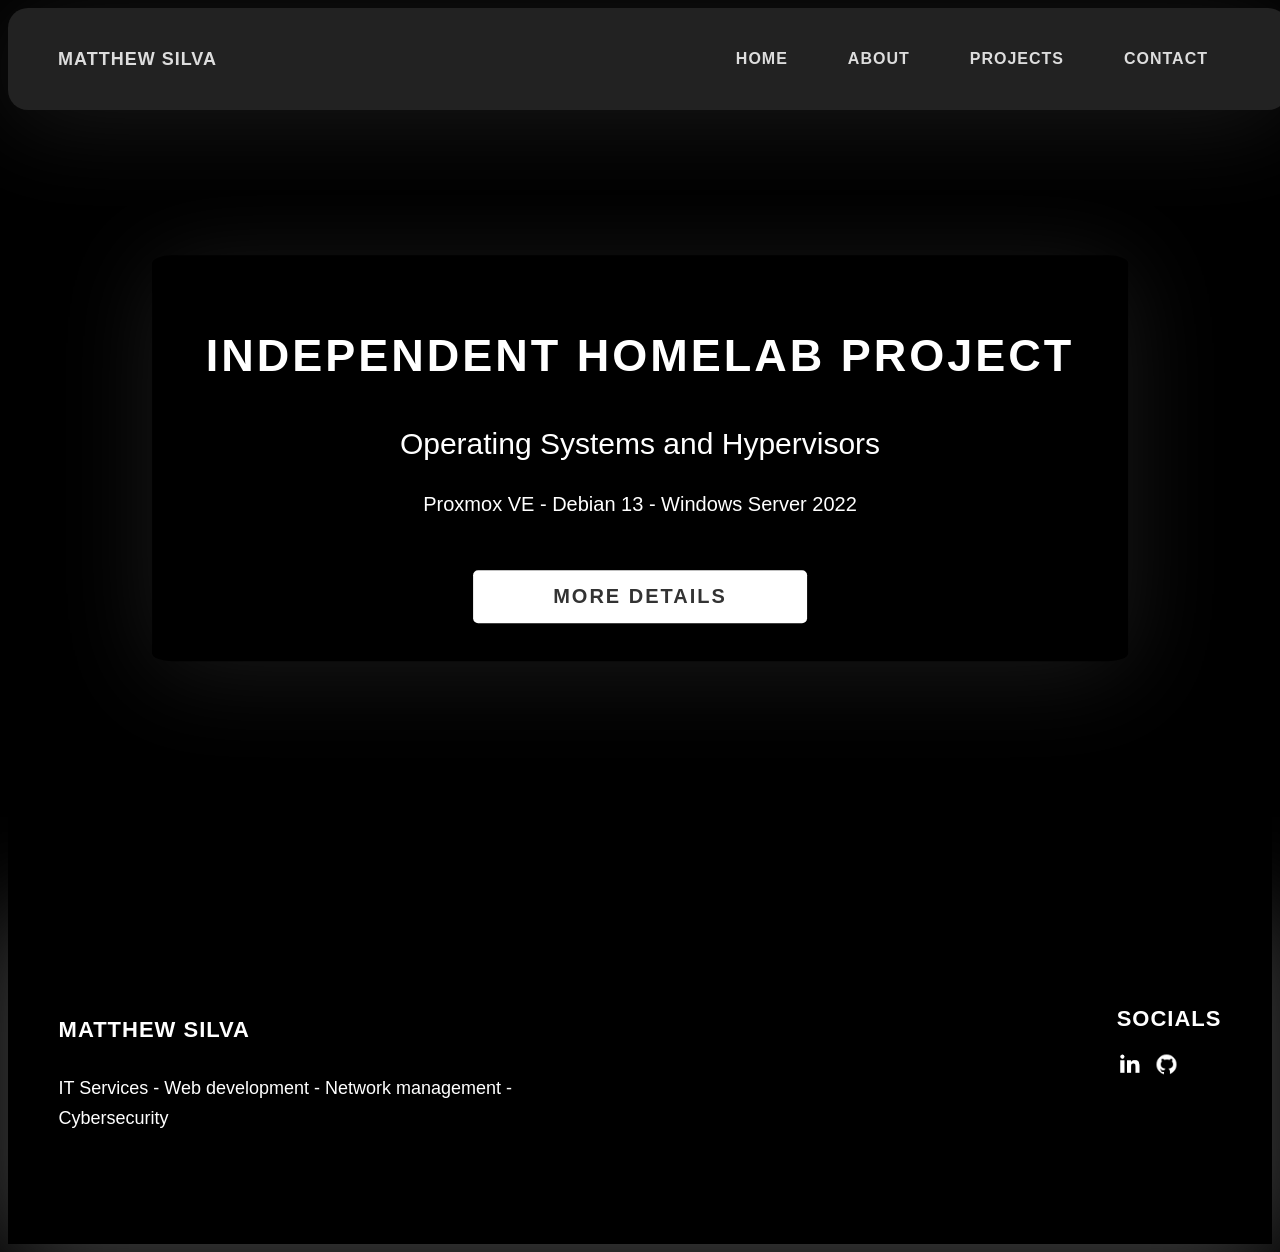
==== project1.html @ df584e39 "Add files via upload" ====
<!DOCTYPE html>
<html lang="en" class="html">
    <head>
        <title>Independent Homelab Project</title>
        <meta charset="utf-8">
        <meta name="viewport" content="width=device-width" initial-scale="1">
        <link rel="stylesheet" href="style.css">
    </head>
    <body class="body">
        <header class="header">
            <div class="header-content">
                <div class="header-logo-cont">
                    <span class="header-logo-sub">Matthew Silva</span>
                </div>
                <div class="header-main">
                    <ul class="header-links">
                        <li class="header-wrapper">
                            <a class="header-link" href="index.html#home">Home</a>
                        </li>
                        <li class="header-wrapper">
                            <a class="header-link" href="index.html#about">About</a>
                        </li>
                        <li class="header-wrapper">
                            <a class="header-link" href="index.html#projects">Projects</a>
                        </li>
                        <li class="header-wrapper">
                            <a class="header-link" href="index.html#contact">Contact</a>
                        </li>
                    </ul>
                </div>
            </div>
        </header>
        <section id="home" class="home">
            <div class="home-content">
                <h1 class="projects-info-main-heading">
                    Independent Homelab Project
                </h1>
                <div class="home-info">
                    <h2 class="projects-info-sub-heading">
                      Operating Systems and Hypervisors
                    </h2>
                    <p class="projects-info-para">
                        Proxmox VE - Debian 13 - Windows Server 2022
                    </p>
                </div>
                <div class="home-cta">
                    <a href="#projects" class="cta-button">More Details</a>
                </div>
            </div>
        </section>
        <section>
          
        </section>
        <footer class="footer">
             <div class="footer-cont">
                <div class="footer-main">
                    <div class="footer-row-1">
                        <h2 class="footer-heading">Socials</h2>
                        <div class="footer-social">
                            <a href="https://www.linkedin.com/in/matthew-silva-84a8311b9/">
                                <img class="footer-icon" src="assets/linkedin-ico.png" alt="linkedin">
                            </a>
                            <a href="https://github.com/Porchinski">
                                <img class="footer-icon" src="assets/github-ico.png" alt="github">
                            </a>
                        </div>
                    </div>
                    <div class="footer-row-2">
                        <h4 class="footer-heading">Matthew Silva</h4>
                        <p class="projects-row-content-desc">IT Services - Web development - Network management - Cybersecurity</p>
                    </div>
                </div>
            </div>
        </footer>
    </body>
</html>
---- style.css ----
.html {
                font-size: 62.5%;
                scroll-behavior: smooth;
            }

            .body {
                font-family: Haettenschweiler, 'Arial Narrow Bold', sans-serif;
                background-color: #000;
            }

            a {
                text-decoration: none;
                color: inherit;
            }

            li {
                list-style: none;
            }

            .header{
                position: fixed;
                width: 100%;
                border-radius: 20px;
                z-index: 1000;
                background: #000;
                background: #222;
                box-shadow: 0 10px 100px rgba(255, 255, 255, 0.1);
            }

            .header-content {
                display: flex;
                align-items: center;
                justify-content: space-between;
                padding: 1rem 5rem;
            }

            .header-logo-cont {
                display: flex;
                align-items: center;
                cursor: pointer;
                color: #ddd;
                transition: color .3s;
            
            }

            .header-logo-cont:hover {
                color: #00ac5c;
            }

            .header-logo-sub {
                font-size: 1.8rem;
                text-transform: uppercase;
                font-weight: 700;
                letter-spacing: 1px;
            }

            .header-main {
                
            }

            .header-links {
                display: flex;
            }

            .header-wrapper {

            }

            .header-link {
                padding: 2.2rem 3rem;
                display: inline-block;
                font-size: 1.6rem;
                color: #ddd;
                text-transform: uppercase;
                letter-spacing: 1px;
                font-weight: 700;
                transition: color .3s;
            }

            .header-link:hover {
                color: #00ac5c;
            }

            .home {
                color: #fff;
                background: #000;
                background-position: center;
                height: 100vh;
                min-height: 80rem;
                max-height: 120rem;
                position: relative;
            }

            .home-content {
                position: absolute;
                top: 50%;
                left: 50%;
                padding: 3%;
                border-radius: 2%;
                transform: translate(-50%, -50%);
                max-width: 90rem;
                box-shadow: 0 10px 100px rgba(255, 255, 255, 0.1);
                width: 92%;
            }

            .home-heading {
                font-size: 6rem;
                text-transform: uppercase;
                letter-spacing: 3px;
                text-align: center;
            }

            .home-info {
                margin: 3rem auto 0 auto;
                max-width: 100rem;
            }

            .home-text {
                color: #fff;
                font-size: 2.2rem;
                text-align: center;
                width: 100%;
                line-height: 1.6;
            }

            .home-cta {
                margin-top: 5rem;
                text-align: center;
            }

            .cta-button {
                background: #fff;
                color: #333;
                text-transform: uppercase;
                letter-spacing: 2px;
                display: inline-block;
                font-weight: 700;
                border-radius: 5px;
                box-shadow: 0 5px 15px 0 rgba(0,0,0,0.15);
                transition: transform .3s;
                padding: 1.5rem 8rem;
                font-size: 2rem;
            }

            .cta-button:hover {
                transform: translateY(-3px);
            }

            .about {
                background: #232323;        
            }

            .about-cont {
                max-width: 120rem;
                margin: auto;
                width: 92%;
            }

            .about-heading {
                margin-top: 3rem;
                margin-bottom: 9rem;

            }

            .about-content {
                display: grid;
                grid-template-columns: 1fr 1fr;
                grid-gap: 10rem;
            }

            .about-heading-main {
                display: block;
                font-size: 4rem;
                color: #fff;
                text-transform: uppercase;
                letter-spacing: 1px;
                letter-spacing: 3px;
                text-align: center;
                margin-bottom: 3.5rem;
                position: relative;
            }

            .sec-pad {
                padding: 10rem 0;
            }
            .sec-pad-sm {
                padding: 1rem 0;
            }

            .about-content-main {
                display: block;
                text-align: left;
                color: #fff;
                font-size: 2rem;
                font-weight: 500;
                max-width: 80rem;
                margin: auto;
                line-height: 1.6;
            }
            .about-content-skills {
                display: block;
                text-align: left;
                color: #fff;
                font-size: 2rem;
                font-weight: 500;
                max-width: 80rem;
                margin: auto;
                line-height: 1.6;
            }
            .about-content-title {
                font-weight: 700;
                font-size: 2.8rem;
                margin-bottom: 3rem;
            }
            .about-content-details {
                display: block;
                text-align: left;
                color: #fff;
                font-size: 2rem;
                font-weight: 500;
                max-width: 80rem;
                margin: auto;
                line-height: 1.6;
            }
            .about-content-details-para {
                font-size: 1.8rem;
                color: grey;
                max-width: 60rem;
                line-height: 1.7;
                margin-bottom: 1rem;
            }
            .skills {
                display: flex;
                flex-wrap: wrap;
            }
            .skill {
                padding: 1rem 2rem;
                margin-bottom: 1.5rem;
                margin-right: 1.5rem;
                font-size: 1.6rem;
                background: rgba(255, 255, 255, 0.76);
                border-radius: 5px;
                font-weight: 600;
                color: #000000;
            }
            .certification {
                padding: 1rem 2rem;
                margin-bottom: 1.5rem;
                margin-right: 1.5rem;
                font-size: 1.6rem;
                background: rgba(255, 255, 255, 1);
                border-radius: 5px;
                font-weight: 600;
                transition: color .3s;
                transition: background .3s;
                color: #000000;
                
            }
            .certification:hover {
                background: rgba(0, 0, 0, 0.67);
                color: #00ac5c;
            }
            .projects {
                background: #000000;
                box-shadow: 0 10px 100px rgba(255, 255, 255, 0.3);
            }
            .projects-heading-main {
                display: block;
                font-size: 4rem;
                color: #fff;
                text-transform: uppercase;
                letter-spacing: 1px;
                letter-spacing: 3px;
                text-align: center;
                margin-bottom: 3.5rem;
                position: relative;
            }
            .projects-heading-sub {
                display: block;
                text-align: center;
                color: #fff;
                font-size: 2rem;
                font-weight: 500;
                max-width: 80rem;
                margin: auto;
                line-height: 1.6;
            }
            .projects-content {
                box-shadow: 0 10px 100px rgba(255, 255, 255, 0.1);
            }
            .projects-row {
                display: grid;
                grid-template-columns: 1.5fr 1fr;
                grid-gap: 8rem;
                margin: 11rem;
            }
            .projects__row:last-child {
                margin: 0;
            }
            .projects-row-img-cont {
                overflow: hidden;
            }
            .projects-row-img {
                padding-top: 8rem;
                width: 100%;
                display: block;
                -o-object-fit: cover;
                object-fit: cover;
            }
            .projects-row-content {
                padding: 2rem 0;
                display: flex;
                justify-content: center;
                flex-direction: column;
                align-items: flex-start;
            }
            
            .projects-row-content-title {
                color: #fff;
                font-weight: 700;
                font-size: 2.8rem;
                margin-bottom: 2rem;
            }
            .projects-row-content-desc {
                font-size: 1.8rem;
                color: #fff;
                max-width: 60rem;
                line-height: 1.7;
                margin-bottom: 3rem;
            }
            .contact {
                background: #232323;
                box-shadow: 0 10px 100px rgba(255, 255, 255, 0.3);
            }
            .contact-cont {
                max-width: 120rem;
                margin: auto;
                width: 92%;
            }
            .footer {
                background: #000000;
                box-shadow: 0 10px 100px rgba(255, 255, 255, 0.3);
            }
            .footer-cont {
                max-width: 120rem;
                margin: auto;
                width: 92%;
            }
            .footer-main {
                display: flex;
                justify-content: space-between;
                padding: 8rem 0;
            }
            .footer-row-1 {
                order: 2;
            }
            .footer-row-2 {
                width: 40%;
                order: 1;
                max-width: 50rem;
            }
            .footer-heading {
                font-size: 2.2rem;
                text-transform: uppercase;
                letter-spacing: 1px;
                color: #fff;
            }
            .footer-social {
                margin-top: 2rem
            }
            .footer-icon {
                margin-right: 1rem;
                width: 2.5rem
            }
            .projects-info-main-heading {
                font-size: 4.5rem;
                text-transform: uppercase;
                letter-spacing: 3px;
                text-align: center;
            }
            .projects-info-sub-heading {
                display: block;
                text-align: center;
                color: #fff;
                font-size: 3rem;
                font-weight: 500;
                max-width: 80rem;
                margin: auto;
                line-height: 1.6;
            }
            .projects-info-para {
                color: #fff;
                font-size: 2rem;
                text-align: center;
                width: 100%;
                line-height: 1.6;
            }
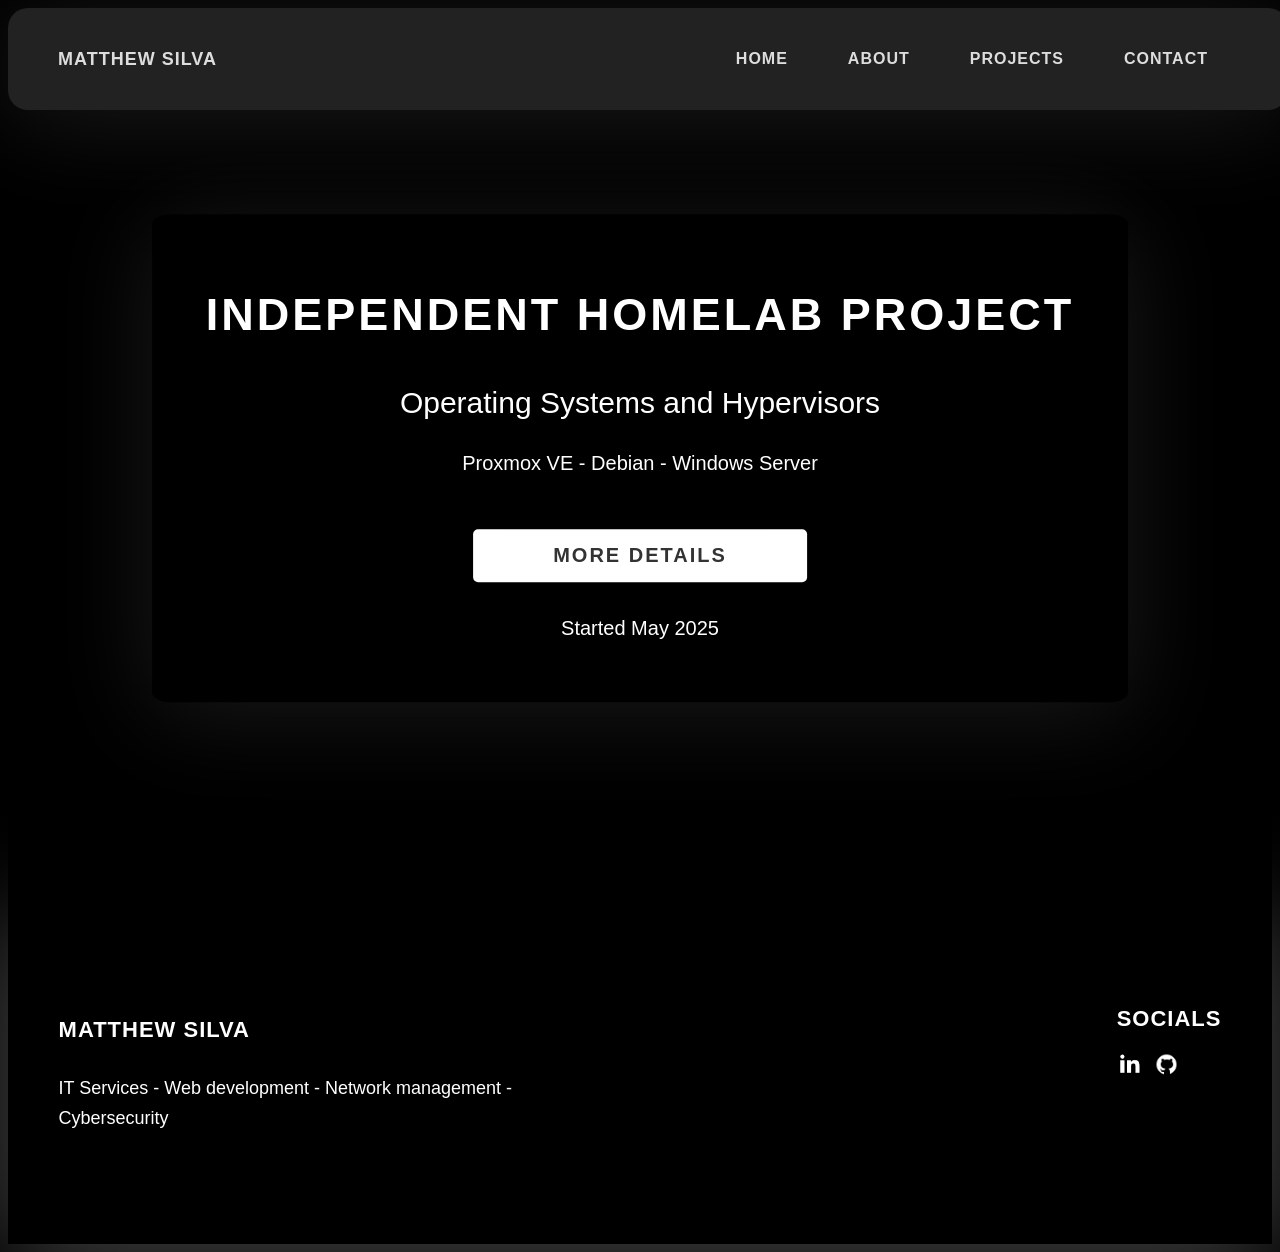
==== commit c6eb1cce: "Add files via upload" ====
--- a/project1.html
+++ b/project1.html
@@ -40,11 +40,16 @@
                       Operating Systems and Hypervisors
                     </h2>
                     <p class="projects-info-para">
-                        Proxmox VE - Debian 13 - Windows Server 2022
+                        Proxmox VE - Debian - Windows Server
                     </p>
                 </div>
                 <div class="home-cta">
                     <a href="#projects" class="cta-button">More Details</a>
+                </div>
+                <div class="home-info">
+                    <p class="projects-info-para">
+                        Started May 2025
+                    </p>
                 </div>
             </div>
         </section>
--- a/style.css
+++ b/style.css
@@ -395,3 +395,9 @@
                 width: 100%;
                 line-height: 1.6;
             }
+
+            .projects-btn {
+                margin-top: 2rem;
+                margin-bottom: 3rem;
+                text-align: right;
+            }
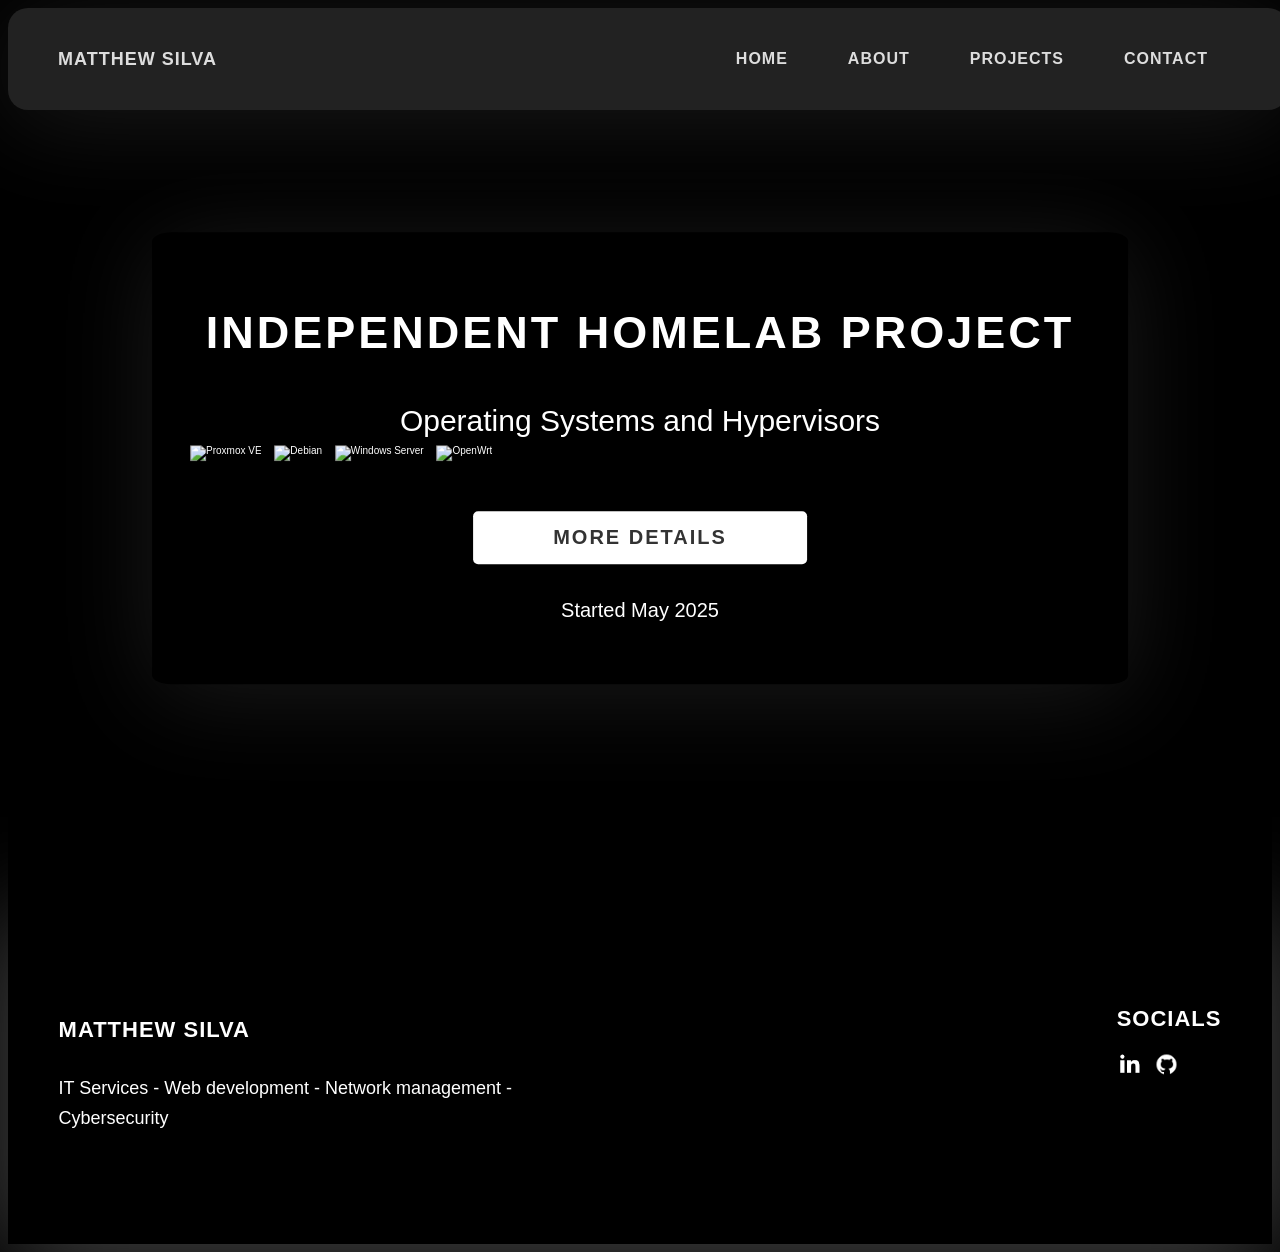
==== commit e6fa31a4: "Add files via upload" ====
--- a/project1.html
+++ b/project1.html
@@ -39,9 +39,12 @@
                     <h2 class="projects-info-sub-heading">
                       Operating Systems and Hypervisors
                     </h2>
-                    <p class="projects-info-para">
-                        Proxmox VE - Debian - Windows Server
-                    </p>
+                    <div>
+                        <img class="project-os-icon" src="https://cdn.jsdelivr.net/gh/homarr-labs/dashboard-icons/webp/proxmox-light.webp" alt="Proxmox VE">
+                        <img class="project-os-icon" src="https://cdn.jsdelivr.net/gh/selfhst/icons/webp/debian.webp" alt="Debian">
+                        <img class="project-os-icon" src="https://cdn.jsdelivr.net/gh/homarr-labs/dashboard-icons/webp/microsoft-windows.webp" alt="Windows Server">
+                        <img class="project-os-icon" src="https://cdn.jsdelivr.net/gh/homarr-labs/dashboard-icons/webp/openwrt.webp" alt="OpenWrt">
+                    </div>
                 </div>
                 <div class="home-cta">
                     <a href="#projects" class="cta-button">More Details</a>
--- a/style.css
+++ b/style.css
@@ -401,3 +401,7 @@
                 margin-bottom: 3rem;
                 text-align: right;
             }
+            .project-os-icon {
+                margin-right: 1rem;
+                width: 2.5rem
+            }
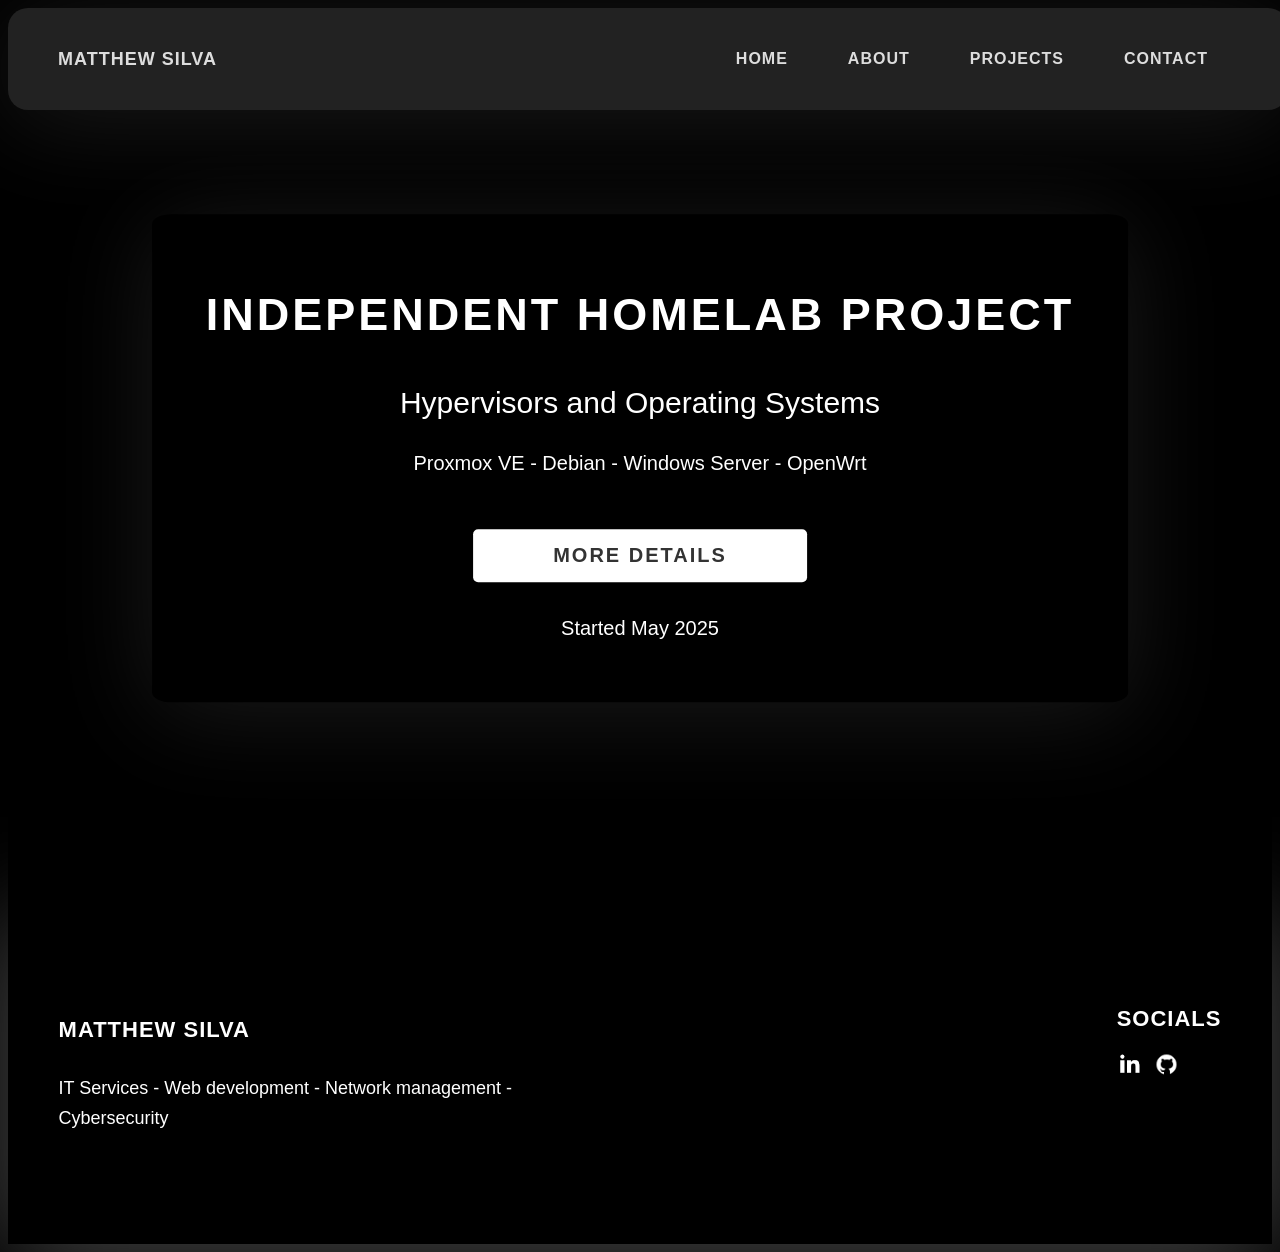
==== commit 1e1da587: "Add files via upload" ====
--- a/project1.html
+++ b/project1.html
@@ -37,14 +37,17 @@
                 </h1>
                 <div class="home-info">
                     <h2 class="projects-info-sub-heading">
-                      Operating Systems and Hypervisors
+                        Hypervisors and Operating Systems
                     </h2>
-                    <div>
-                        <img class="project-os-icon" src="https://cdn.jsdelivr.net/gh/homarr-labs/dashboard-icons/webp/proxmox-light.webp" alt="Proxmox VE">
-                        <img class="project-os-icon" src="https://cdn.jsdelivr.net/gh/selfhst/icons/webp/debian.webp" alt="Debian">
-                        <img class="project-os-icon" src="https://cdn.jsdelivr.net/gh/homarr-labs/dashboard-icons/webp/microsoft-windows.webp" alt="Windows Server">
-                        <img class="project-os-icon" src="https://cdn.jsdelivr.net/gh/homarr-labs/dashboard-icons/webp/openwrt.webp" alt="OpenWrt">
-                    </div>
+                    <p class="projects-info-para">
+                        Proxmox VE - Debian - Windows Server - OpenWrt
+                    </p>
+                    <!--<div class="project-skills">
+                        <div class="project-skill">Proxmox</div>
+                        <div class="project-skill">Debian</div>
+                        <div class="project-skill">Windows Server</div>
+                        <div class="project-skill">OpenWrt</div>
+                    </div>!-->
                 </div>
                 <div class="home-cta">
                     <a href="#projects" class="cta-button">More Details</a>
@@ -56,8 +59,17 @@
                 </div>
             </div>
         </section>
-        <section>
-          
+        <section id="project1-about" class="about">
+            <div class="about-cont">
+                <div class="about-content">
+                    <div class="about-content-main">
+
+                    </div>
+                    <div class="about-content-skills">
+
+                    </div>
+                </div>
+            </div>
         </section>
         <footer class="footer">
              <div class="footer-cont">
--- a/style.css
+++ b/style.css
@@ -366,11 +366,11 @@
                 color: #fff;
             }
             .footer-social {
-                margin-top: 2rem
+                margin-top: 2rem;
             }
             .footer-icon {
                 margin-right: 1rem;
-                width: 2.5rem
+                width: 2.5rem;
             }
             .projects-info-main-heading {
                 font-size: 4.5rem;
@@ -403,5 +403,20 @@
             }
             .project-os-icon {
                 margin-right: 1rem;
-                width: 2.5rem
-            }
+                width: 3.5rem;
+                align-content: center;
+            }
+            .project-skill {
+                padding: 1rem 2rem;
+                margin-bottom: 1.5rem;
+                margin-right: 1.5rem;
+                font-size: 1.6rem;
+                background: rgba(255, 255, 255, 0.76);
+                border-radius: 5px;
+                font-weight: 600;
+                color: #000000;
+            }
+            .project-skills {
+                display: flex;
+                flex-wrap: wrap;
+            }
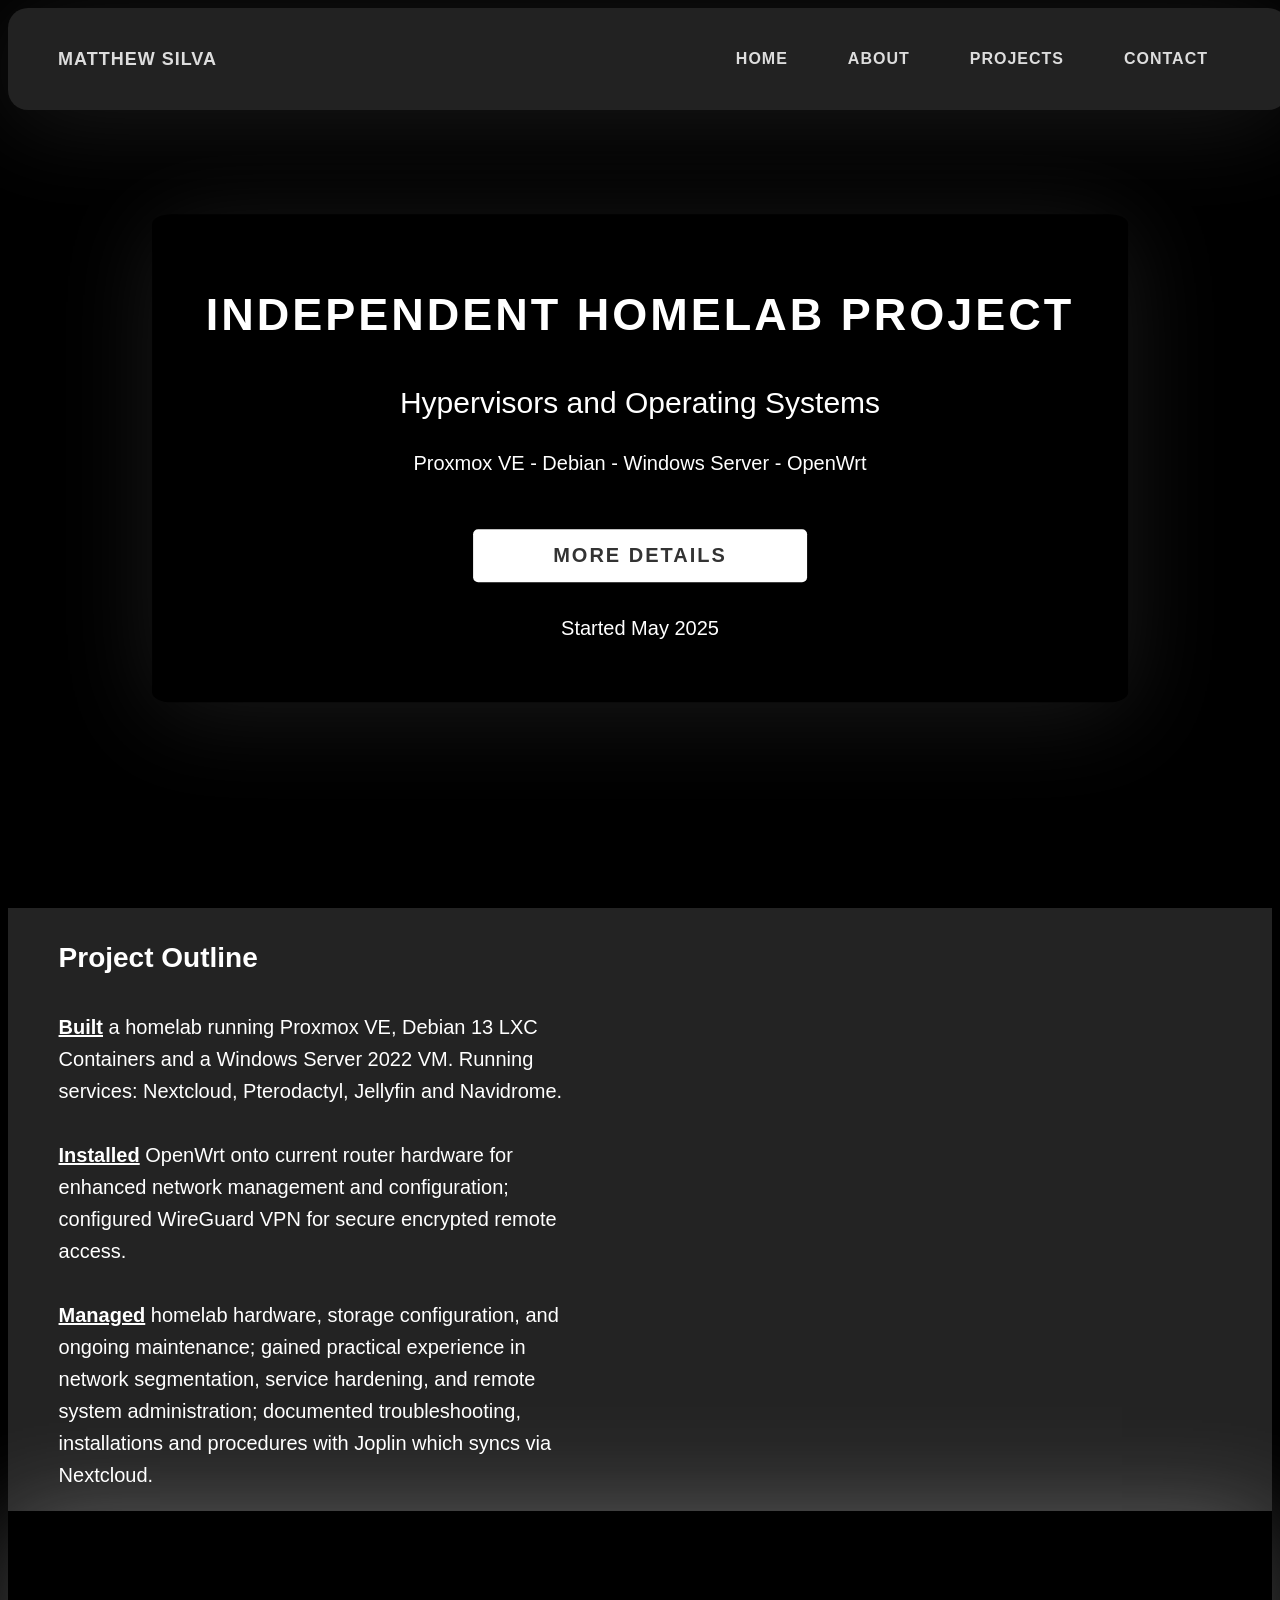
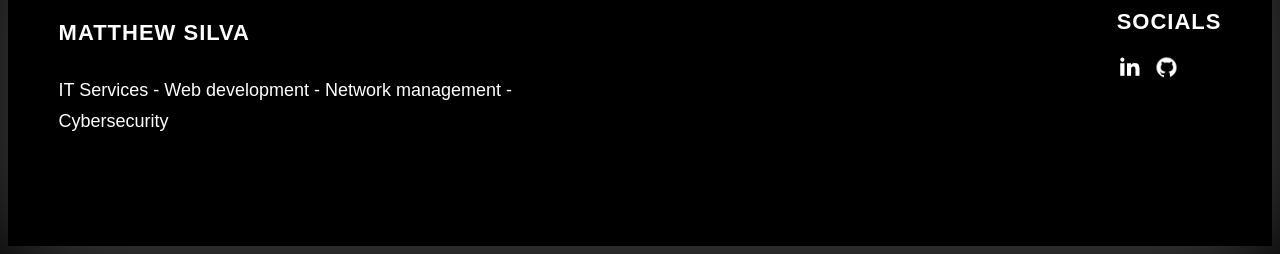
==== commit d320b2d8: "Add files via upload" ====
--- a/project1.html
+++ b/project1.html
@@ -63,7 +63,14 @@
             <div class="about-cont">
                 <div class="about-content">
                     <div class="about-content-main">
-
+                        <h3 class="about-content-title">
+                            Project Outline
+                        </h3>
+                        <div class="about-content-skills">
+                            <p>
+                                <u><strong>Built</strong></u> a homelab running Proxmox VE, Debian 13 LXC Containers and a Windows Server 2022 VM. Running services: Nextcloud, Pterodactyl, Jellyfin and Navidrome.<br><br><u><strong>Installed</strong></u> OpenWrt onto current router hardware for enhanced network management and configuration; configured WireGuard VPN for secure encrypted remote access.<br><br><u><strong>Managed</strong></u> homelab hardware, storage configuration, and ongoing maintenance; gained practical experience in network segmentation, service hardening, and remote system administration; documented troubleshooting, installations and procedures with Joplin which syncs via Nextcloud.
+                            </p>
+                        </div>
                     </div>
                     <div class="about-content-skills">
 
--- a/style.css
+++ b/style.css
@@ -301,7 +301,8 @@
                 overflow: hidden;
             }
             .projects-row-img {
-                padding-top: 8rem;
+                padding-top: 2rem;
+                padding-bottom: 2rem;
                 width: 100%;
                 display: block;
                 -o-object-fit: cover;
